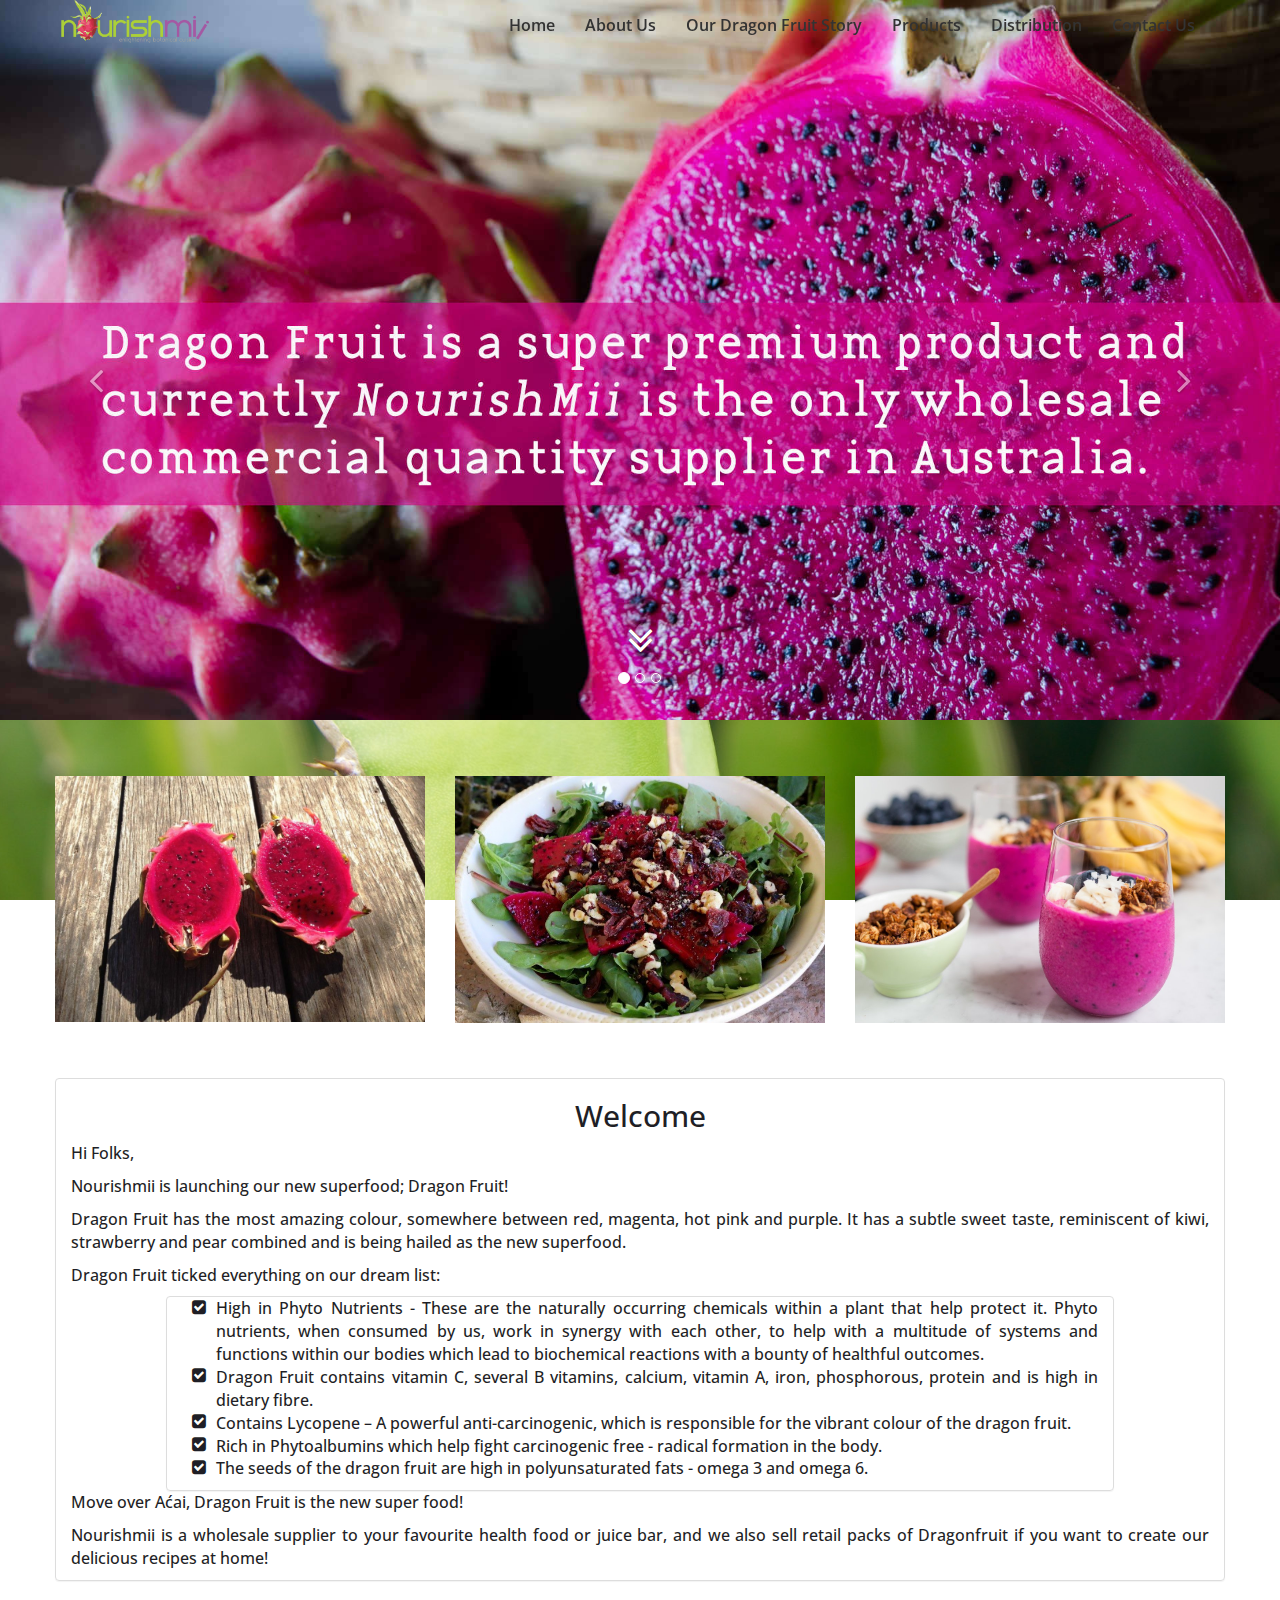
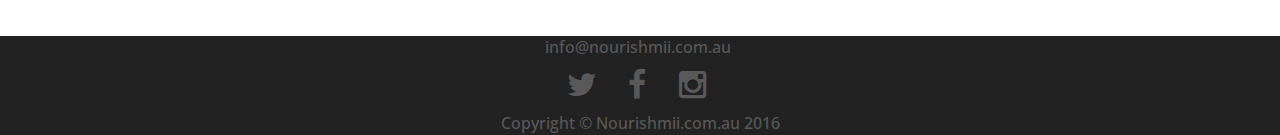
==== index.html @ 1edff5da "modify index.html" ====
<html lang="en">

<head>

  <meta charset="utf-8">
  <meta http-equiv="X-UA-Compatible" content="IE=edge">
  <meta name="viewport" content="width=device-width, initial-scale=1">
  <meta name="description" content="Nourishmii is a wholesale and commercial quantity supplier of Dragon Fruit to Australia, retail packs of this amazing Super Food also known as pitaya/pitahaya is available for you now via our site.">
  <meta name="author" content="Nourishmii">
  <meta name-"keywords" content="nourishmii, dragon fruit in Australia, pitaya pitahaya dragon fruit, healthy smoothie, super food, frozen fruit, wholesale commercial retail supplier, environmentally sustainable and vegan friendly">

  <title>Nourishmii - Bringing Dragon Fruit to Australia</title>

  <!-- Canonical Link - For GitHub Pages as I am using the CNAME file -->

  <link rel="canonical" href="http://www.nourishmii.com.au/index.html" />

  <!-- Favicon -->

  <link rel="shortcut icon" sizes="16x16" href="icons/favicon-16x16.png" type="image/png" />
  <link rel="shortcut icon" sizes="32x32" href="icons/favicon-32x32.png" type="image/png" />
  <link rel="shortcut icon" sizes="48x48" href="icons/favicon.png" type="image/png" />
  <link rel="shortcut icon" sizes="317x317" href="icons/favicon-317x317.png" type="image/png" />

  <!-- Bootstrap Core CSS -->

  <link rel="stylesheet" href="css/bootstrap.css">

  <!-- Custom CSS -->

  <link rel="stylesheet" href="css/style.css">
  <link rel="stylesheet" href="css/slider.css">
  <link rel="stylesheet" href="font-awesome/css/font-awesome.min.css">



  <!-- Custom Fonts -->

  <link href='https://fonts.googleapis.com/css?family=Open+Sans:400,700,800,600' rel='stylesheet' type='text/css'>
  <link href='https://fonts.googleapis.com/css?family=Libre+Baskerville:400,700' rel='stylesheet' type='text/css'>
  <link href='http://fonts.googleapis.com/css?family=Great+Vibes' rel='stylesheet' type='text/css'>

  <style>


    html {
      background: url(img/welcome.jpg) no-repeat center center fixed;
      -webkit-background-size: cover;
      -moz-background-size: cover;
      -o-background-size: cover;
      background-size: cover;
    }

 </style>

</head>


<body id="page-top">

      <!-- Navigation -->
      <nav class="navbar navbar-inverse navbar-transparent animated fadeIn navbar-fixed-top" role="navigation">
          <div class="container">
              <!-- Brand and toggle get grouped for better mobile display -->
              <div class="navbar-header">
                  <button type="button" class="navbar-toggle collapsed" data-toggle="collapse" data-target="#bs-example-navbar-collapse-1">
                      <span class="sr-only">Toggle navigation</span>
                      <span class="icon-bar"></span>
                      <span class="icon-bar"></span>
                      <span class="icon-bar"></span>
                  </button>
                  <a class="navbar-brand page-scroll" href="#page-top">
                      <span class="light"><img id="nourishmii-brand" alt="website logo" src="img/logo.png" /></span>
                  </a>
              </div>
              <!-- Collect the nav links, forms, and other content for toggling -->
              <div class="collapse navbar-collapse" id="bs-example-navbar-collapse-1">
                  <ul class="nav navbar-nav navbar-right">
                      <li>
                          <a href="index.html">Home</a>
                      </li>
                      <li>
                          <a href="about.html">About Us</a>
                      </li>
                      <li>
                          <a href="dragon.html">Our Dragon Fruit Story</a>
                      </li>
                      <li>
                          <a href="products.html">Products</a>
                      </li>
                      <li>
                          <a href="distribution.html">Distribution</a>
                      </li>
                      <li>
                          <a href="contact.html">Contact Us</a>
                      </li>
                  </ul>
              </div>
              <!-- /.navbar-collapse -->
          </div>
          <!-- /.container -->
      </nav>


      <header id="myCarousel" class="carousel slide" data-ride="carousel">
          <!-- Indicators -->
          <ol class="carousel-indicators">
              <li data-target="#myCarousel" data-slide-to="0" class="active"></li>
              <li data-target="#myCarousel" data-slide-to="1"></li>
              <li data-target="#myCarousel" data-slide-to="2"></li>
          </ol>

          <div class="carousel-inner">
      <div class="item active"> <img src="img/slider_1.jpg" style="width:100%; max-width:100%; max-height: 100vh; height: 100vh; img-responsive;" alt="First slide" /></item>
      <div class="container">
      <div class="carousel-caption">
        <a href="#about" class="btn btn-circle page-scroll">
            <i class="fa fa-3x fa-angle-double-down s1arrow"></i>
        </a>
      </div>
      </div>
      </div>
      <div class="item"> <img src="img/slider_2.jpg" style="max-width:100%; width:100%; max-height: 100vh; height: 100vh; img-responsive;" alt="Second slide" /></item>
      <div class="container">
      <div class="carousel-caption">
        <a href="#about" class="btn btn-circle page-scroll">
            <i class="fa fa-3x fa-angle-double-down s2arrow"></i>
        </a>
      </div>
      </div>
      </div>
       <div class="item"> <img src="img/slider_3.jpg" style="width:100%; max-width: 100%; max-height:100vh; height: 100vh; img-responsive;"   alt="Third slide" /></item>
      <div class="container">
      <div class="carousel-caption">
        <a href="#about" class="btn btn-circle page-scroll">
            <i class="fa fa-3x fa-angle-double-down s3arrow"></i>
        </a>
      </div>
      </div>
      </div>
      <a class="left carousel-control" href="#myCarousel" data-slide="prev">
        <i class="fa fa-2x fa-angle-left"></i>
      </a>

      <a class="right carousel-control" href="#myCarousel" data-slide="next">
      <i class="fa fa-2x fa-angle-right"></i>
      </a>

      </header>


  <!-- Intro Header -->
  <!-- About Section -->
  <div id="about"></d>
    <p><br><br></p>
    <div class="container" style="padding: 0">
        <div class="row">
          <div class="col-lg-12 col-centered">
            <div class="row">
              <div class="col-md-4">
                  <!-- Image Caption Item -->
                  <div data-content="A great tasting new Super Food!" data-placement='center' class="image-overlay">
                    <img src="img/1.jpg" alt="" style="max-height: 100%" />
                  </div>
              </div>
              <div class="col-md-4">
                  <!-- Image Caption Item -->
                  <div data-content="Add some extra flavour to your dishes!" data-placement='center' class="image-overlay">
                    <img src="img/2.jpg" alt="" style="max-height: 100%"/>
                  </div>
              </div>
              <div class="col-md-4">
                  <!-- Image Caption Item -->
                  <div data-content="Make that perfect healthy smoothie!" data-placement='center' class="image-overlay">
                    <img src="img/3.jpg" alt="" style="max-height: 100%" />
                  </div>
              </div>
            </div>
          </div>
        </div>
      </div>
      <p><br><br></p>
        <div class="container">
          <div class="row">
          <div class="col-lg-12 panel panel-default col-centered">
            <div class="text-center">
              <h2>Welcome</h2>
            </div>
            <div class="text-justify">
                <p>Hi Folks,</p>
                <p>Nourishmii is launching our new superfood; Dragon Fruit!</p>
                <p>Dragon Fruit has the most amazing colour, somewhere between red, magenta, hot pink and purple. It has a subtle sweet taste, reminiscent of kiwi, strawberry and pear combined and is being hailed as the new superfood.</p>
                <p>Dragon Fruit ticked everything on our dream list:</p>
                  <div class="col-lg-10 col-lg-offset-1 panel panel-default col-centered">
                  <ul class="fa-ul">
                  <li><i class="fa-li fa fa-check-square"></i>High in Phyto Nutrients - These are the naturally occurring chemicals within a plant that help protect it. Phyto nutrients, when consumed by us, work in synergy with each other, to help with a multitude of systems and functions within our bodies which lead to biochemical reactions with a bounty of healthful outcomes.<br></li>
                  <li><i class="fa-li fa fa-check-square"></i>Dragon Fruit contains vitamin C, several B vitamins, calcium, vitamin A, iron, phosphorous, protein and is high in dietary fibre.<br></li>
                  <li><i class="fa-li fa fa-check-square"></i>Contains Lycopene – A powerful anti-carcinogenic, which is responsible for the vibrant colour of the dragon fruit.<br></li>
                  <li><i class="fa-li fa fa-check-square"></i>Rich in Phytoalbumins which help fight carcinogenic free - radical formation in the body.<br></li>
                  <li><i class="fa-li fa fa-check-square"></i>The seeds of the dragon fruit are high in polyunsaturated fats - omega 3 and omega 6.<br></li>
                </ul></div>
                  <p>Move over Aćai, Dragon Fruit is the new super food!</p>
                  <p>Nourishmii is a wholesale supplier to your favourite health food or juice bar, and we also sell retail packs of Dragonfruit if you want to create our delicious recipes at home!</p>
                </div>
              </div>
              </div>
            </div>
          <p><br><br></p>

  <!-- Footer -->
    <div class="nav navbar-inverse navbar-static-bottom">
      <div class="container text-center">
          <div class="row">
              <ul class="list-inline quicklinks">
                 <li><a class="dimm" href="mailto:info@nourishmii.com.au">info@nourishmii.com.au</a>
                 </li>
             </ul>
                  <ul class="list-inline social-buttons">
                      <li><a href="https://twitter.com/nour_ish_mii"><i class="fa fa-fw fa-2x fa-twitter dimm"></i></a>
                      </li>
                      <li><a href="https://www.facebook.com/Nourishmii-311871965649011/"><i class="fa fa-fw fa-2x fa-facebook dimm"></i></a>
                      </li>
                      <li><a href="https://www.instagram.com/nour_ish_mii/"><i class="fa fa-fw fa-2x fa-instagram dimm"></i></a>
                      </li>
                  </ul>
                  <span class="copyright dimm">Copyright &copy; Nourishmii.com.au 2016</span>
        </div>
      </div>
    </div>


  <!-- jQuery -->
  <!--<script src="https://ajax.googleapis.com/ajax/libs/jquery/1.11.3/jquery.min.js"></script>-->
  <script src="js/jquery-1.11.3.min.js"></script>

  <!-- Bootstrap Core JavaScript -->
  <script src="js/bootstrap.js"></script>

  <!-- Transparency JavaScript -->
  <script src="js/app.js"></script>

  <!-- Script to Activate the Carousel -->
  <script>
  $('.carousel').carousel({
      interval: 9500 //changes the speed
  })
  </script>

</body>
</html>
---- css/style.css ----
/* comments */

/*
the green    #AFD13F
the purple   #9E55A4
the pink     #E0436F
*/

/* Gotta learn to add better notes -- c-hicks */

body{
  /*margin-top: 50px;*/
  font-family: "Open Sans",sans-serif;
color: #1F1F26;
font-size: 16px;
font-weight: 500;
}

.thegreen{
  color: #AFD13F !important;
}

.thepurple{
  color: #9E55A4 !important;
}

.thepink{
  color: #E0436F !important;
}

.dlinker {
  color: #000;  text-shadow: 0px 0px 1px #222;;
}

/* mouse over link */
.dlinker:hover {
	color: #E0436F;
}

/* selected link */
.dlinker:active {
	color: #9E55A4;
}

.dlinker2 {
  color: #677a1f;  text-shadow: 0px 0px 1px #222;;
}

/* mouse over link */
.dlinker2:hover {
	color: #AFD13F;
}

/* selected link */
.dlinker2:active {
	color: #9E55A4;
}

.dlinker3 {
  color: #ae1e45;  text-shadow: 0px 0px 1px #222;;
}

/* mouse over link */
.dlinker3:hover {
	color: #9E55A4;
}

/* selected link */
.dlinker3:active {
	color: #E0436F;
}

.dimm{
    color: #595959;
}

/* mouse over link */
.dimm:hover {
	color: #9E55A4;
}

/* selected link */
.dimm:active {
	color: #E0436F;
}

.socialm{
    color: #999999;
}

/* mouse over link */
.socialm:hover {
	color:  #9E55A4;
}

/* selected link */
.socialm:active {
	color: #E0436F;
}

ul.nav a:hover { color: #AFD13F !important; }
ul.nav a:active { color: #9E55A4 !important; }

h1, h2, h3, {
    font-family: "Libre Baskerville",serif;
    color: #1F1F26;
    font-size: 2em;
    font-weight: 500;
}

h4, h5, h6 {
    font-family: "Libre Baskerville",serif;
    color: #1F1F26;
    font-weight: 400;
}

.jumbotron {
    background-color:transparent !important;
}

.btn-custom {
  background:none;
  border-color: #000;
}
.btn-custom:hover,
.btn-custom:focus,
.btn-custom:active,
.btn-custom.active {
  background:none;
  border-color: #fff;
}
.btn-custom.disabled:hover,
.btn-custom.disabled:focus,
.btn-custom.disabled:active,
.btn-custom.disabled.active,
.btn-custom[disabled]:hover,
.btn-custom[disabled]:focus,
.btn-custom[disabled]:active,
.btn-custom[disabled].active,
fieldset[disabled] .btn-custom:hover,
fieldset[disabled] .btn-custom:focus,
fieldset[disabled] .btn-custom:active,
fieldset[disabled] .btn-custom.active {
  background-color: #29cc00;
  border-color: #29cc00;
}

/*Collapse Navbar at right moment*/

    @media (min-width: 768px) {
        .navbar-header {
            float: none; }
        .navbar-toggle {
            display: block; }
        .navbar-fixed-top .navbar-collapse,
        .navbar-static-top .navbar-collapse,
        .navbar-fixed-bottom .navbar-collapse {
            padding-right: 15px;
            padding-left: 15px; }
        .navbar-collapse.collapse {
            display: none !important; }
            .navbar-collapse.collapse.in {
            display: block!important;
            margin-top: 0px; }
    }
    @media (min-width: 995px) {
        .navbar-header {
            float: left; }
        .navbar-toggle {
        display: none; }
        .navbar-fixed-top .navbar-collapse,
        .navbar-static-top .navbar-collapse,
        .navbar-fixed-bottom .navbar-collapse {
            display: block !important; }
    }

#nourishmii-brand{
  height:43px;
  /*width:100px;*/
}

#hounded{
  font-family: 'Libre Baskerville', serif;
}

#superfly {
    padding-top: 10px;
}

#branded {
    height: 40px;
    margin-top: 8px;
}

#nofly {
    padding-top: 50px;
}

.col-centered{
    float: none;
    margin: 0 auto;
}

.polaroid {
  /*  max-width: 25.64%; */
  background-color: #fff;
  box-shadow: 0 4px 8px 0 rgba(0, 0, 0, 0.2), 0 6px 20px 0 rgba(0, 0, 0, 0.19);
  margin-bottom: 15px;
}

.polariod-container {
  text-align: center;
  padding: 10px 20px;
}

.navbar-inverse .navbar-brand,
.navbar-inverse .navbar-nav > li > a{
  color: #dcebad;
  font-weight: 600;
}

.navbar-inverse .navbar-toggle .icon-bar {
    background-color: #dcebad;
}

.navbar-inverse .navbar-collapse{
  border-color: transparent;
}

.navbar-transparent{
  background-color: transparent;
  border-color: transparent;
}

.navbar-inverse .navbar-toggle{
  border-color: transparent;
}

.navbar-transparent .navbar-brand{
  color: #333;
  border-color: rgba(255, 0, 0, 0.4);
}

.navbar-transparent .navbar-nav>li>a{
  color: #333;
}

.navbar-brand{
  padding:0;
  padding-left: 4px;
}

.navbar-static-bottom {
  color: #dcebad;
}

.box {
    margin-bottom: 20px;
    padding: 30px 15px;
    background: #fff;
    background: rgba(255,255,255,0.9);
}

.bordered {
	margin-top:10px;
	border: #cdcdcd medium solid;
	border-radius: 10px;
	-moz-border-radius: 10px;
	-webkit-border-radius: 10px;
}
---- css/slider.css ----
/* C-Hicks */
/* Slider Customisation */

/*
the green    #AFD13F
the purple   #9E55A4
the pink     #E0436F
*/
body, html {
    height: 100%;
    margin: 0;
    padding: 0;
    background: transparent;
    margin-bottom: 70px;
}

footer {
    margin: 50px 0;
}

/* Carousel fix - responsive height (note: must use 100vh for height or FF won't display right)*/

.carousel-inner > .item > img{
 height:auto!important;
 position:relative!important;
 }

 .carousel .item{
 overflow:hidden!important;
 height:auto;
 }

 .carousel-inner {
 position: relative;
 width: 100%;
 overflow: hidden;
 }

/* Carousel Control */

.carousel-control {
position: absolute;
top: 50%; /* pushes the icon in the middle of the height */
z-index: 5;
display: inline-block;
}

.carousel-control.left, .carousel-control.right {
	background: none;
	border: none;
}

.carousel-control.left {
  color: #fff;
}

.carousel-control.right {
  color: #fff;

}

/* Transparent Panels */

.panel {
    background-color: rgba(255, 255, 255, 0.92);
}

/* Image Caption */

.image-overlay {
    position:relative;
}
.image-overlay img {
    width: 100%;
    vertical-align:top;
}
.image-overlay:after, .image-overlay:before {
    position:absolute;
    opacity:0;
    transition: all 0.5s;
    -webkit-transition: all 0.5s;
}
.image-overlay:after {
    content:'\A';
    width:100%; height:100%;
    top:0; left:0;
    background:rgba(0,0,0,0.6);
}

.image-overlay:before {
    content: attr(data-content);
    width:100%;
    color:#fff;
    z-index:1;
    font-size: 22px;
    font-weight: 500;
    text-align:center;
    position: absolute;
    top: 50%;
    left: 50%;
    margin-right: -50%;
    transform: translate(-50%, -50%)
}

.image-overlay:hover:after, .image-overlay:hover:before {
    opacity:1;
}

/* End Image Caption */

/* Fancy Down Arrows */

.s1arrow {
  color: #fff;  text-shadow: 0px 0px 1px #222;;
}

/* mouse over link */
.s1arrow:hover {
	color: #E0436F;
}

/* selected link */
.s1arrow:active {
	color: #9E55A4;
}


.s2arrow {
  color: #fff;  text-shadow: 0px 0px 1px #222;;
}

/* mouse over link */
.s2arrow:hover {
	color: #AFD13F;
}

/* selected link */
.s2arrow:active {
	color: #677a1f;
}


.s3arrow {
  color: #fff;  text-shadow: 0px 0px 1px #222;;
}

/* mouse over link */
.s3arrow:hover {
	color: #9E55A4;
}

/* selected link */
.s3arrow:active {
	color: #E0436F;
}
/* End Fancy Down Arrows */
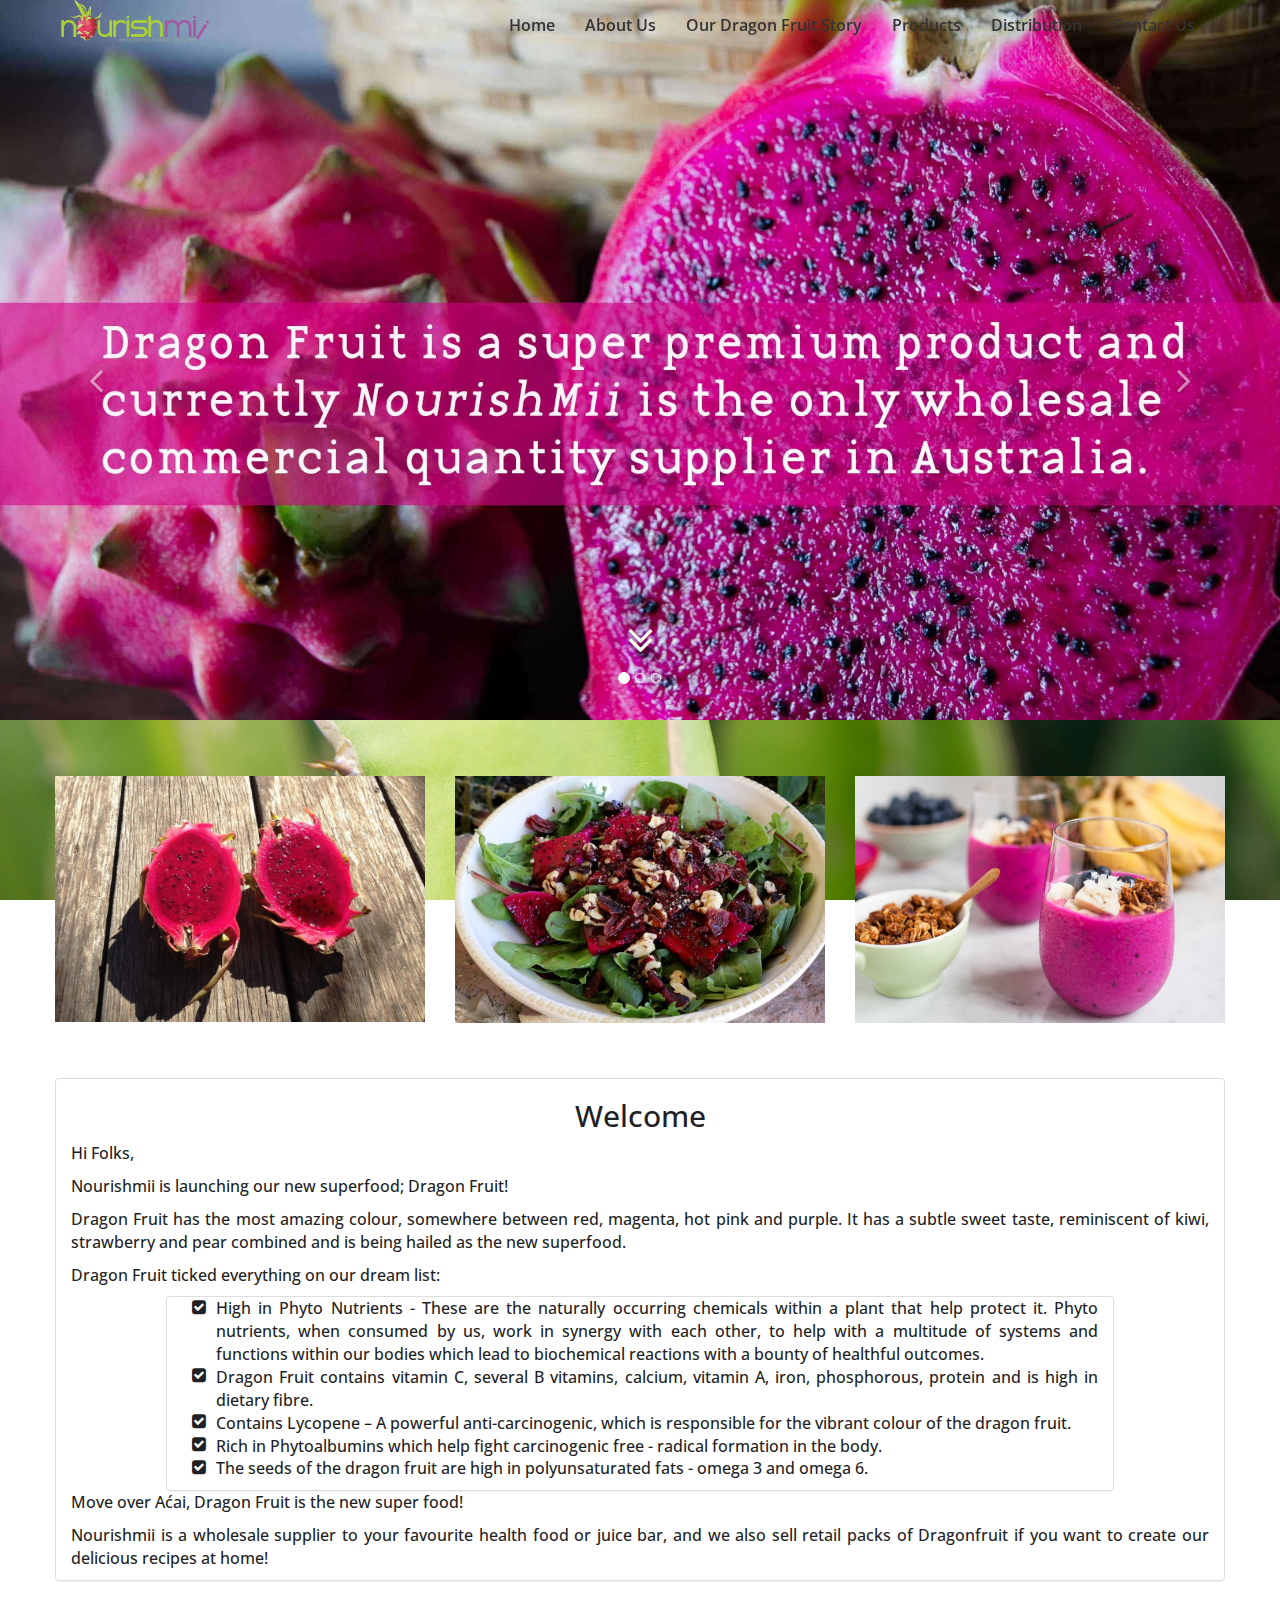
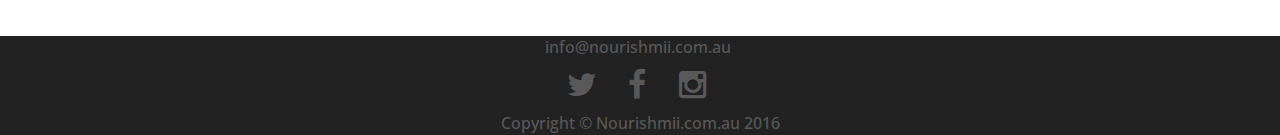
==== commit f2cb470a: "replace images" ====
--- a/index.html
+++ b/index.html
@@ -101,7 +101,7 @@
           <!-- /.container -->
       </nav>
 
-
+      <div class="hidden-xs">
       <header id="myCarousel" class="carousel slide" data-ride="carousel">
           <!-- Indicators -->
           <ol class="carousel-indicators">
@@ -111,7 +111,7 @@
           </ol>
 
           <div class="carousel-inner">
-      <div class="item active"> <img src="img/slider_1.jpg" style="width:100%; max-width:100%; max-height: 100vh; height: 100vh; img-responsive;" alt="First slide" /></item>
+      <div class="item active"> <img src="img/slider_1.jpg" style="width:100%; max-height: 100vh; height: 100vh; img-responsive;" alt="First slide" /></item>
       <div class="container">
       <div class="carousel-caption">
         <a href="#about" class="btn btn-circle page-scroll">
@@ -120,7 +120,7 @@
       </div>
       </div>
       </div>
-      <div class="item"> <img src="img/slider_2.jpg" style="max-width:100%; width:100%; max-height: 100vh; height: 100vh; img-responsive;" alt="Second slide" /></item>
+      <div class="item"> <img src="img/slider_2.jpg" style="width:100%; max-height: 100vh; height: 100vh; img-responsive;" alt="Second slide" /></item>
       <div class="container">
       <div class="carousel-caption">
         <a href="#about" class="btn btn-circle page-scroll">
@@ -129,7 +129,7 @@
       </div>
       </div>
       </div>
-       <div class="item"> <img src="img/slider_3.jpg" style="width:100%; max-width: 100%; max-height:100vh; height: 100vh; img-responsive;"   alt="Third slide" /></item>
+       <div class="item"> <img src="img/slider_3.jpg" style="width:100%; max-height:100vh; height: 100vh; img-responsive;"   alt="Third slide" /></item>
       <div class="container">
       <div class="carousel-caption">
         <a href="#about" class="btn btn-circle page-scroll">
@@ -147,7 +147,7 @@
       </a>
 
       </header>
-
+    </div>
 
   <!-- Intro Header -->
   <!-- About Section -->
@@ -160,19 +160,19 @@
               <div class="col-md-4">
                   <!-- Image Caption Item -->
                   <div data-content="A great tasting new Super Food!" data-placement='center' class="image-overlay">
-                    <img src="img/1.jpg" alt="" style="max-height: 100%" />
+                    <img src="img/1.jpg" alt="" style="img-responsive;" />
                   </div>
               </div>
               <div class="col-md-4">
                   <!-- Image Caption Item -->
                   <div data-content="Add some extra flavour to your dishes!" data-placement='center' class="image-overlay">
-                    <img src="img/2.jpg" alt="" style="max-height: 100%"/>
+                    <img src="img/2.jpg" alt="" style="img-responsive;"/>
                   </div>
               </div>
               <div class="col-md-4">
                   <!-- Image Caption Item -->
                   <div data-content="Make that perfect healthy smoothie!" data-placement='center' class="image-overlay">
-                    <img src="img/3.jpg" alt="" style="max-height: 100%" />
+                    <img src="img/3.jpg" alt="" style="img-responsive;" />
                   </div>
               </div>
             </div>
--- a/css/slider.css
+++ b/css/slider.css
@@ -70,9 +70,11 @@
 
 .image-overlay {
     position:relative;
+    height: auto;
 }
 .image-overlay img {
     width: 100%;
+    height: auto;
     vertical-align:top;
 }
 .image-overlay:after, .image-overlay:before {
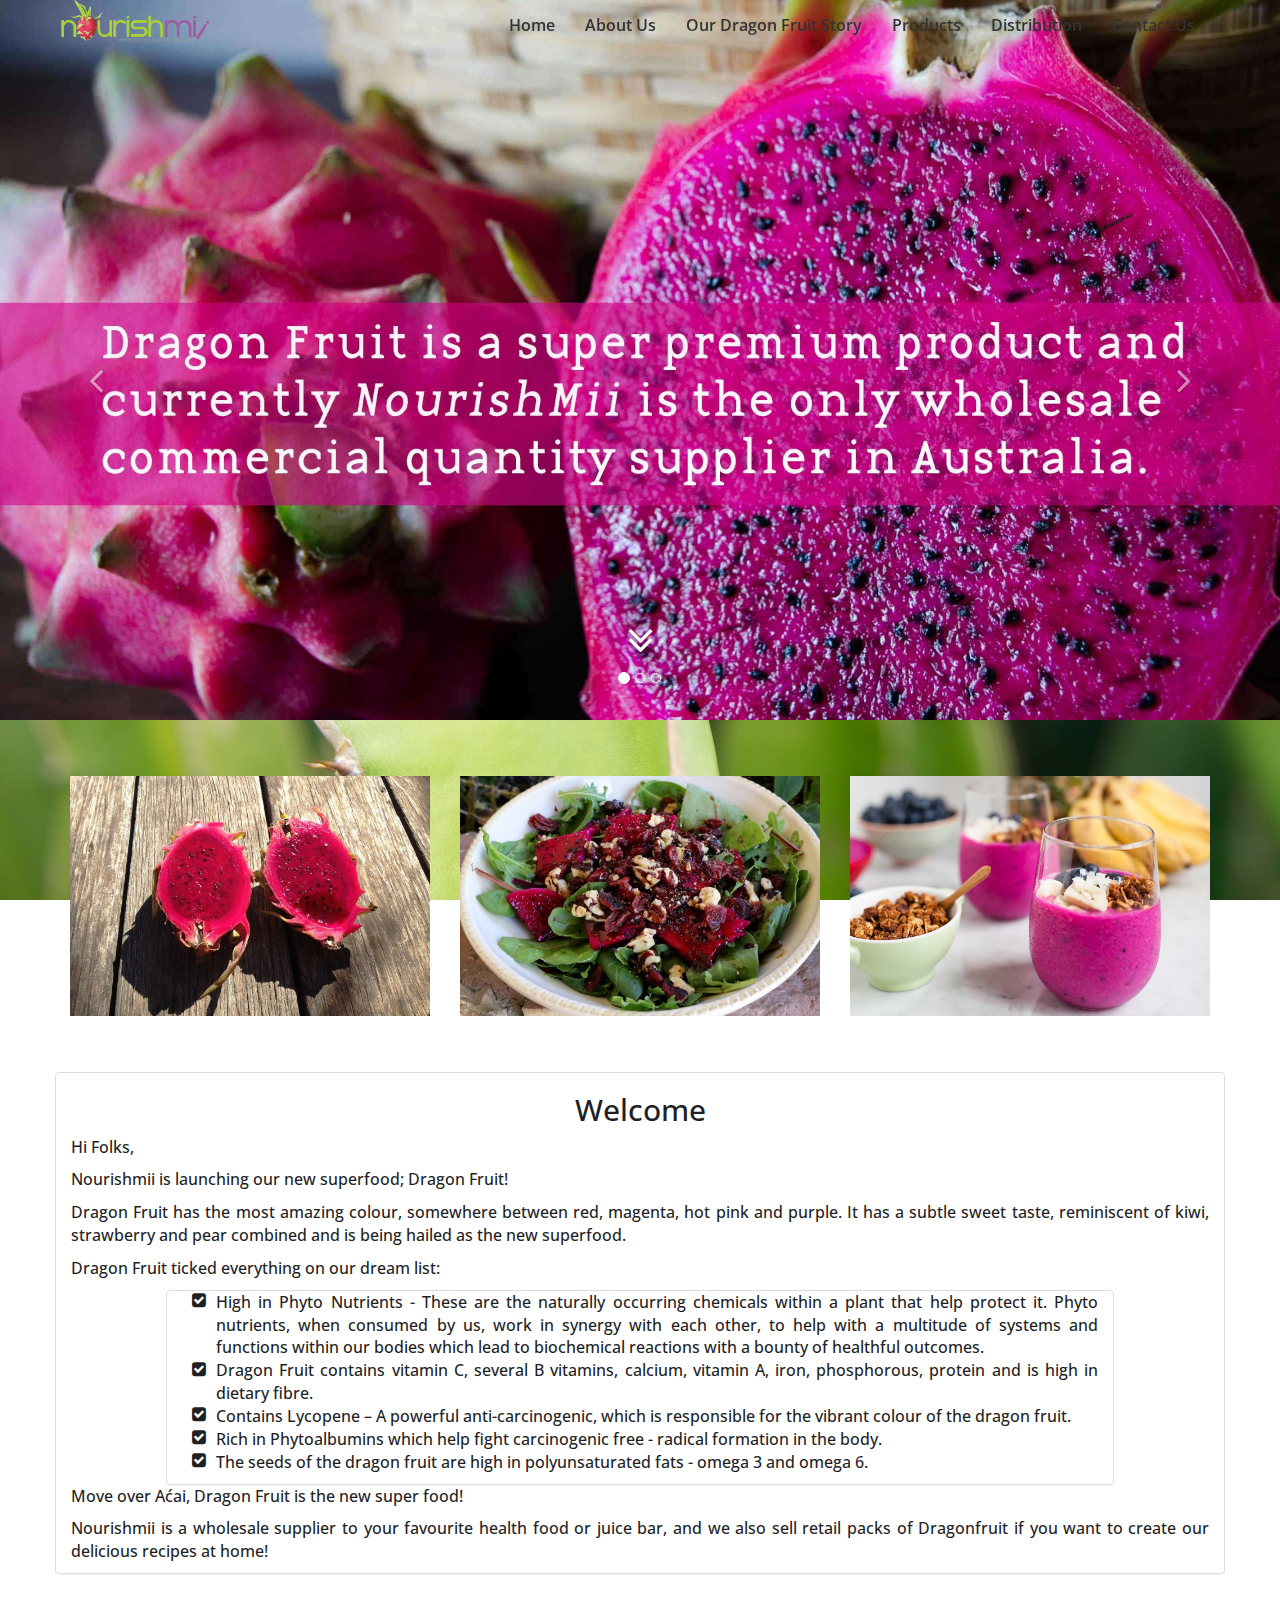
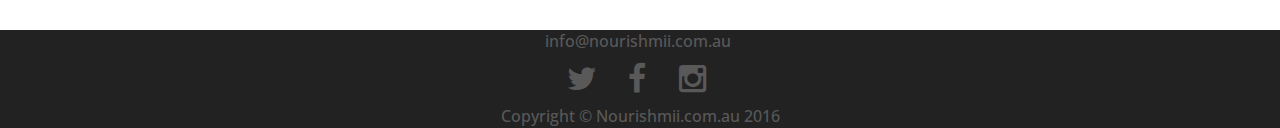
==== commit c1e731ac: "fix overlay" ====
--- a/index.html
+++ b/index.html
@@ -153,32 +153,33 @@
   <!-- About Section -->
   <div id="about"></d>
     <p><br><br></p>
-    <div class="container" style="padding: 0">
+    <div class="container">
         <div class="row">
           <div class="col-lg-12 col-centered">
             <div class="row">
               <div class="col-md-4">
                   <!-- Image Caption Item -->
                   <div data-content="A great tasting new Super Food!" data-placement='center' class="image-overlay">
-                    <img src="img/1.jpg" alt="" style="img-responsive;" />
+                    <img src="img/1.jpg" alt="" class="img-responsive;" style="width:100%;" />
                   </div>
-              </div>
+                </div>
               <div class="col-md-4">
                   <!-- Image Caption Item -->
                   <div data-content="Add some extra flavour to your dishes!" data-placement='center' class="image-overlay">
-                    <img src="img/2.jpg" alt="" style="img-responsive;"/>
+                    <img src="img/2.jpg" alt="" class="img-responsive;" style="width:100%;" />
                   </div>
-              </div>
+                </div>
               <div class="col-md-4">
                   <!-- Image Caption Item -->
                   <div data-content="Make that perfect healthy smoothie!" data-placement='center' class="image-overlay">
-                    <img src="img/3.jpg" alt="" style="img-responsive;" />
+                    <img src="img/3.jpg" alt="" class="img-responsive;" style="width:100%;" />
                   </div>
-              </div>
+                </div>
             </div>
           </div>
         </div>
       </div>
+    </div>
       <p><br><br></p>
         <div class="container">
           <div class="row">
@@ -242,7 +243,7 @@
   <!-- Script to Activate the Carousel -->
   <script>
   $('.carousel').carousel({
-      interval: 9500 //changes the speed
+      interval: 8000 //changes the speed
   })
   </script>
 
--- a/css/style.css
+++ b/css/style.css
@@ -163,6 +163,9 @@
             display: block!important;
             margin-top: 0px; }
     }
+
+
+
     @media (min-width: 995px) {
         .navbar-header {
             float: left; }
@@ -172,11 +175,25 @@
         .navbar-static-top .navbar-collapse,
         .navbar-fixed-bottom .navbar-collapse {
             display: block !important; }
-    }
+
+    }
+
+    /* Fix for Navbar issue on small phone in landscape mode */
+    .navbar-collapse { max-height: 100% !important;
+    }
+    /*
+    @media (max-device-width: 480px) and (orientation: landscape) {
+      .navbar-fixed-top .navbar-collapse,
+      .navbar-fixed-bottom .navbar-collapse {
+        max-height: 340px!important;
+      }
+    }
+    */
+
+    /* Was lazy with my notes after this */
 
 #nourishmii-brand{
   height:43px;
-  /*width:100px;*/
 }
 
 #hounded{
@@ -202,7 +219,6 @@
 }
 
 .polaroid {
-  /*  max-width: 25.64%; */
   background-color: #fff;
   box-shadow: 0 4px 8px 0 rgba(0, 0, 0, 0.2), 0 6px 20px 0 rgba(0, 0, 0, 0.19);
   margin-bottom: 15px;
--- a/css/slider.css
+++ b/css/slider.css
@@ -70,7 +70,6 @@
 
 .image-overlay {
     position:relative;
-    height: auto;
 }
 .image-overlay img {
     width: 100%;
@@ -93,6 +92,7 @@
 .image-overlay:before {
     content: attr(data-content);
     width:100%;
+    overflow: auto;
     color:#fff;
     z-index:1;
     font-size: 22px;
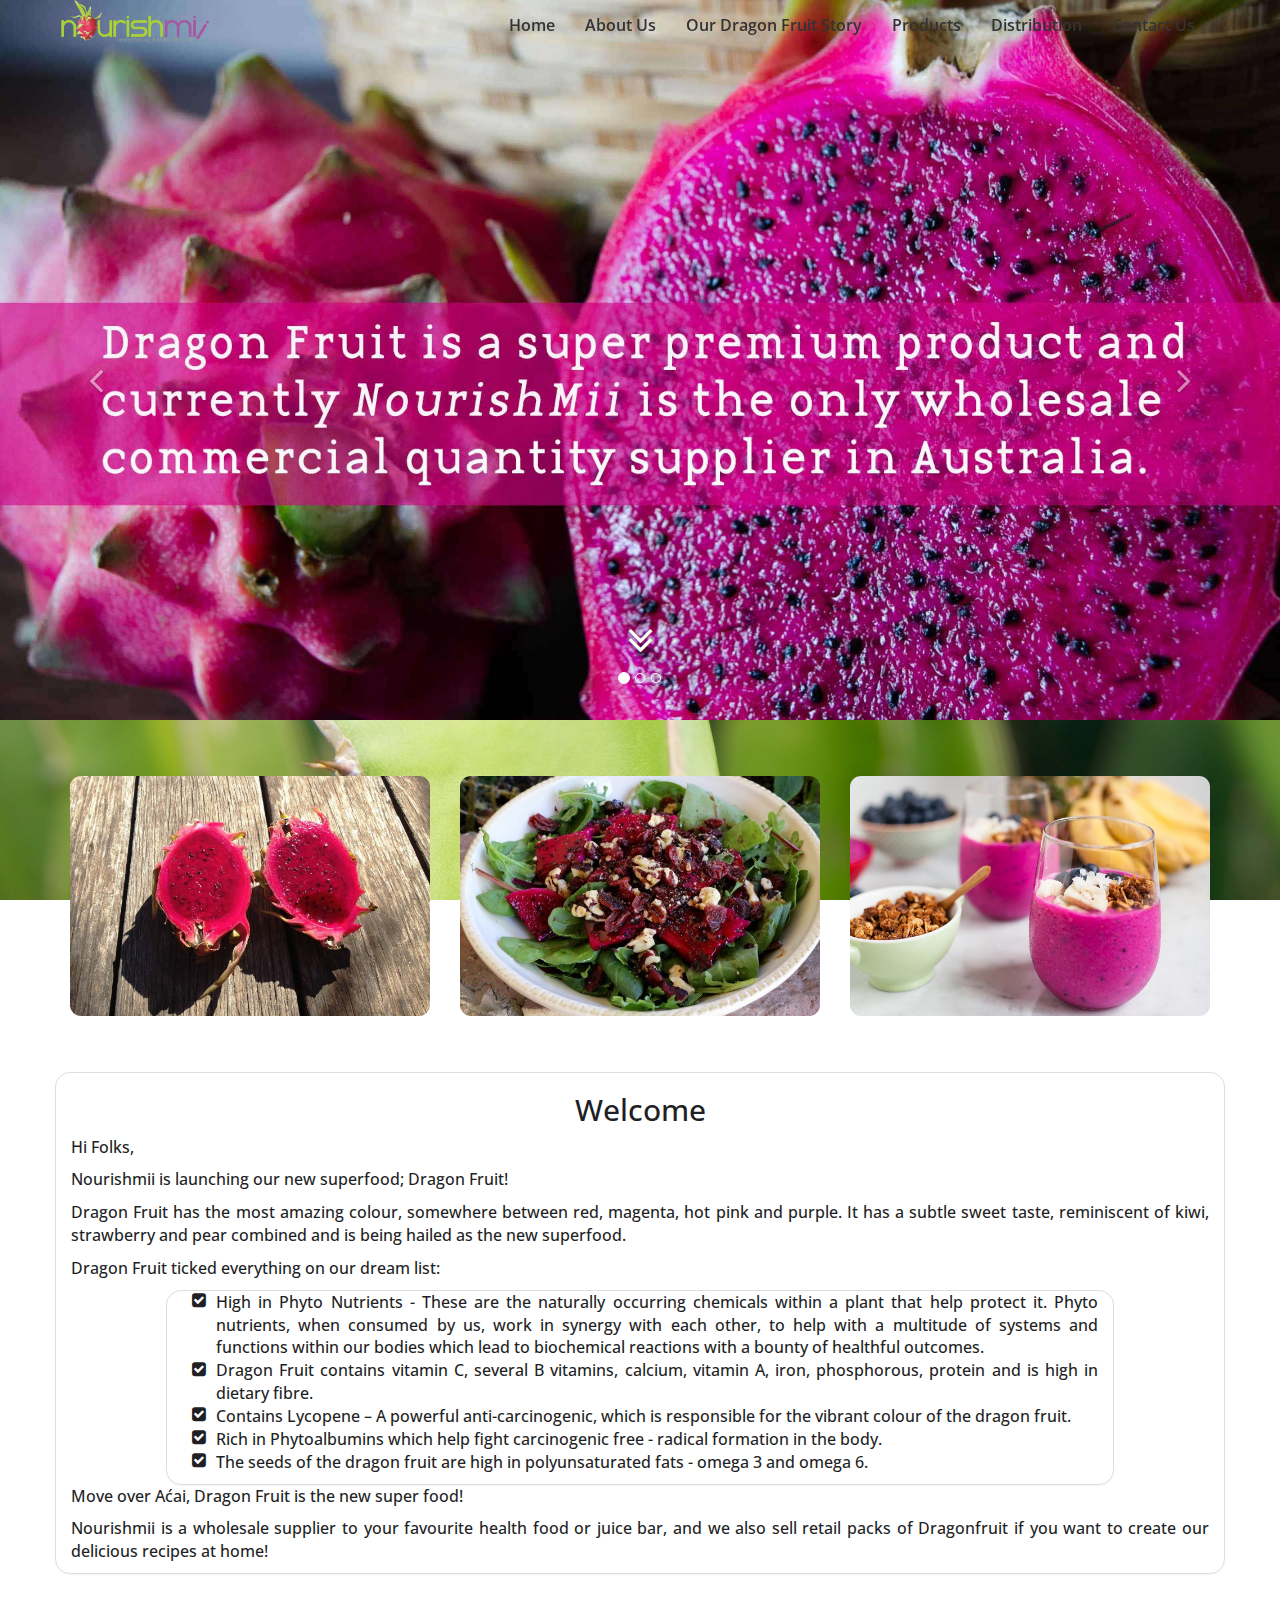
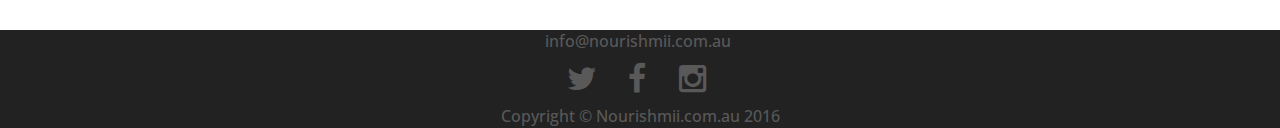
==== commit 72c865e4: "rounded edges" ====
--- a/index.html
+++ b/index.html
@@ -110,7 +110,7 @@
               <li data-target="#myCarousel" data-slide-to="2"></li>
           </ol>
 
-          <div class="carousel-inner">
+      <div class="carousel-inner">
       <div class="item active"> <img src="img/slider_1.jpg" style="width:100%; max-height: 100vh; height: 100vh; img-responsive;" alt="First slide" /></item>
       <div class="container">
       <div class="carousel-caption">
@@ -145,7 +145,7 @@
       <a class="right carousel-control" href="#myCarousel" data-slide="next">
       <i class="fa fa-2x fa-angle-right"></i>
       </a>
-
+    </div>
       </header>
     </div>
 
@@ -159,27 +159,23 @@
             <div class="row">
               <div class="col-md-4">
                   <!-- Image Caption Item -->
-                  <div data-content="A great tasting new Super Food!" data-placement='center' class="image-overlay">
-                    <img src="img/1.jpg" alt="" class="img-responsive;" style="width:100%;" />
-                  </div>
+                    <img src="img/1.jpg" alt="image_1" class="img-responsive; imageborder;" style="width:100%;" />
                 </div>
               <div class="col-md-4">
                   <!-- Image Caption Item -->
-                  <div data-content="Add some extra flavour to your dishes!" data-placement='center' class="image-overlay">
-                    <img src="img/2.jpg" alt="" class="img-responsive;" style="width:100%;" />
-                  </div>
+                    <img src="img/2.jpg" alt="image_2" class="img-responsive;" style="width:100%;" />
                 </div>
               <div class="col-md-4">
                   <!-- Image Caption Item -->
-                  <div data-content="Make that perfect healthy smoothie!" data-placement='center' class="image-overlay">
-                    <img src="img/3.jpg" alt="" class="img-responsive;" style="width:100%;" />
-                  </div>
+                    <img src="img/3.jpg" alt="image_3" class="img-responsive;" style="width:100%;" />
                 </div>
             </div>
           </div>
+          </div>
         </div>
-      </div>
-    </div>
+
+
+
       <p><br><br></p>
         <div class="container">
           <div class="row">
@@ -206,6 +202,7 @@
               </div>
               </div>
             </div>
+          </div>
           <p><br><br></p>
 
   <!-- Footer -->
--- a/css/style.css
+++ b/css/style.css
@@ -10,7 +10,7 @@
 
 body{
   /*margin-top: 50px;*/
-  font-family: "Open Sans",sans-serif;
+font-family: "Open Sans",sans-serif;
 color: #1F1F26;
 font-size: 16px;
 font-weight: 500;
@@ -179,18 +179,18 @@
     }
 
     /* Fix for Navbar issue on small phone in landscape mode */
-    .navbar-collapse { max-height: 100% !important;
-    }
-    /*
+    /*.navbar-collapse { max-height: 100% !important;
+    }*/
+
     @media (max-device-width: 480px) and (orientation: landscape) {
       .navbar-fixed-top .navbar-collapse,
       .navbar-fixed-bottom .navbar-collapse {
-        max-height: 340px!important;
+        max-height: 130px;
+        overflow: scroll;
       }
     }
-    */
-
-    /* Was lazy with my notes after this */
+
+    /* Where are my notes after this */
 
 #nourishmii-brand{
   height:43px;
--- a/css/slider.css
+++ b/css/slider.css
@@ -64,52 +64,14 @@
 
 .panel {
     background-color: rgba(255, 255, 255, 0.92);
+    border-radius: 15px;
 }
 
-/* Image Caption */
+/* rounded edges for images */
 
-.image-overlay {
-    position:relative;
+.col-md-4 img {
+border-radius: 11px;
 }
-.image-overlay img {
-    width: 100%;
-    height: auto;
-    vertical-align:top;
-}
-.image-overlay:after, .image-overlay:before {
-    position:absolute;
-    opacity:0;
-    transition: all 0.5s;
-    -webkit-transition: all 0.5s;
-}
-.image-overlay:after {
-    content:'\A';
-    width:100%; height:100%;
-    top:0; left:0;
-    background:rgba(0,0,0,0.6);
-}
-
-.image-overlay:before {
-    content: attr(data-content);
-    width:100%;
-    overflow: auto;
-    color:#fff;
-    z-index:1;
-    font-size: 22px;
-    font-weight: 500;
-    text-align:center;
-    position: absolute;
-    top: 50%;
-    left: 50%;
-    margin-right: -50%;
-    transform: translate(-50%, -50%)
-}
-
-.image-overlay:hover:after, .image-overlay:hover:before {
-    opacity:1;
-}
-
-/* End Image Caption */
 
 /* Fancy Down Arrows */
 
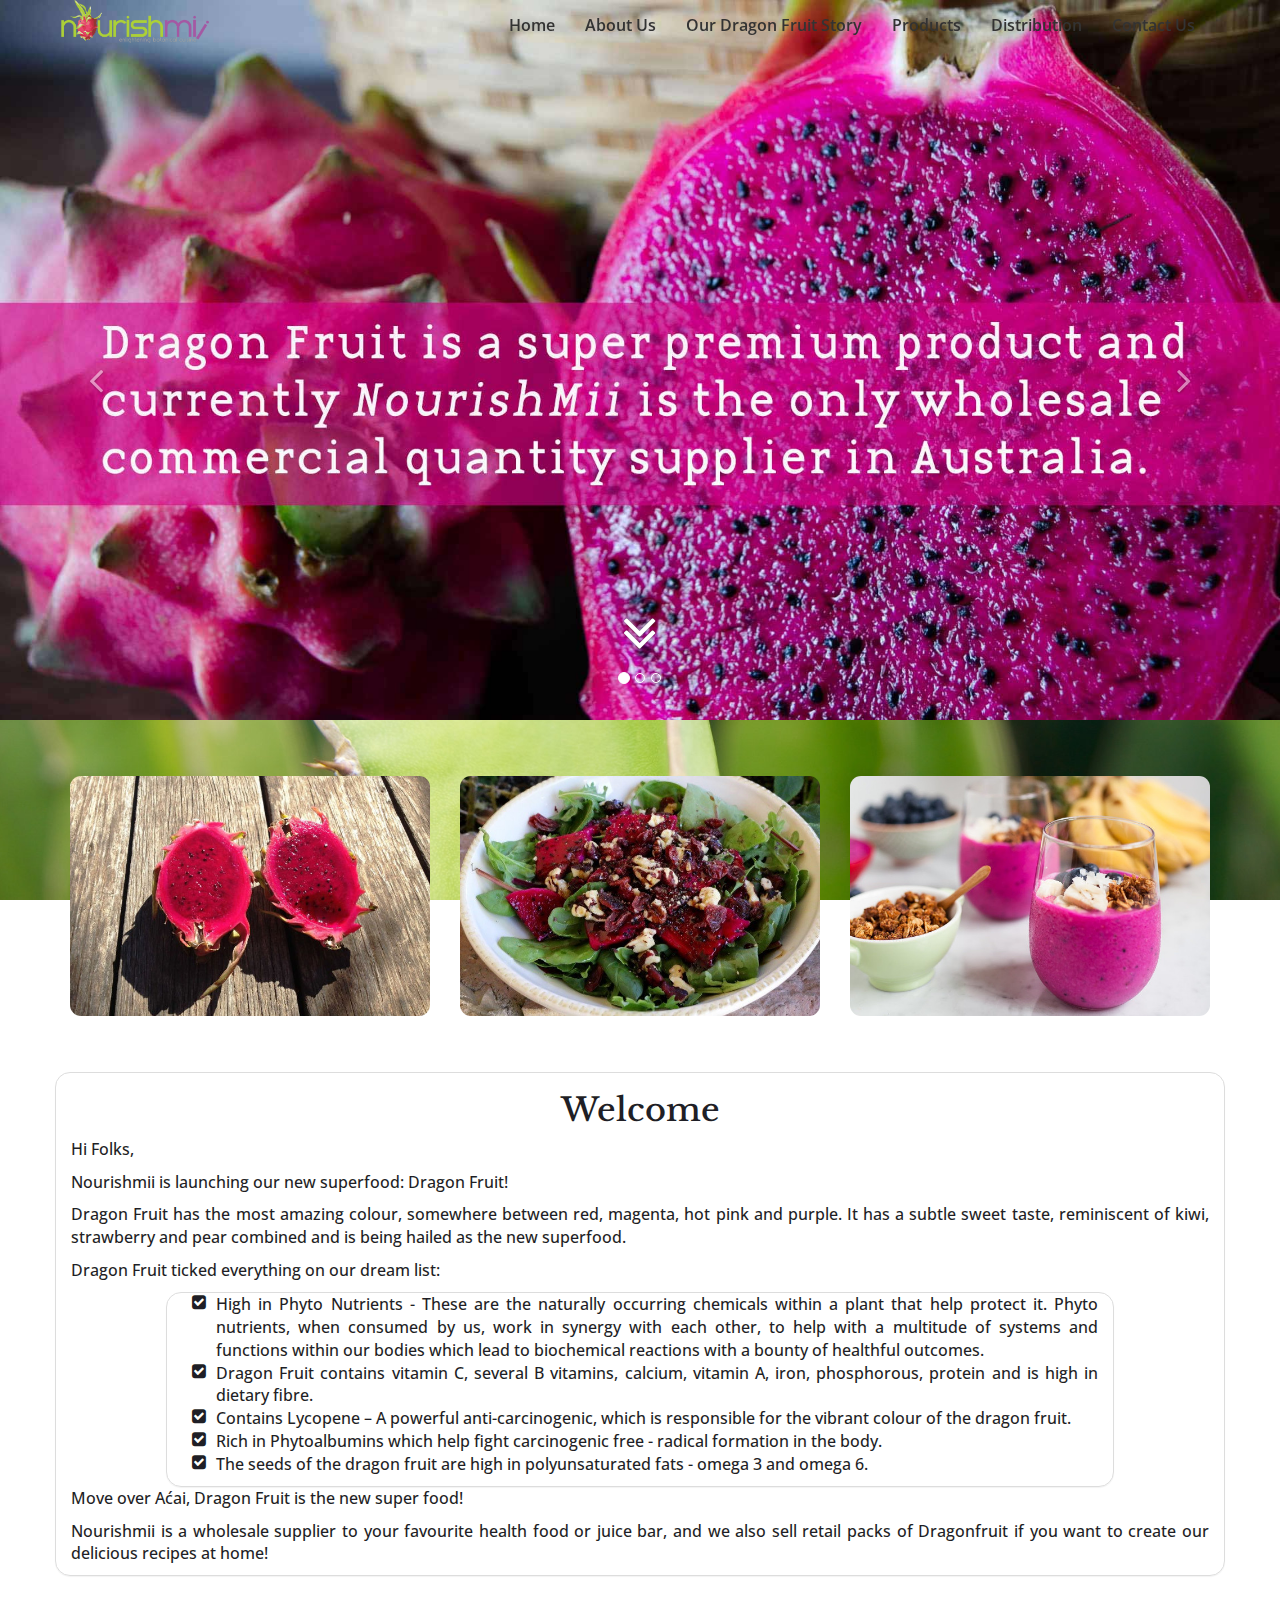
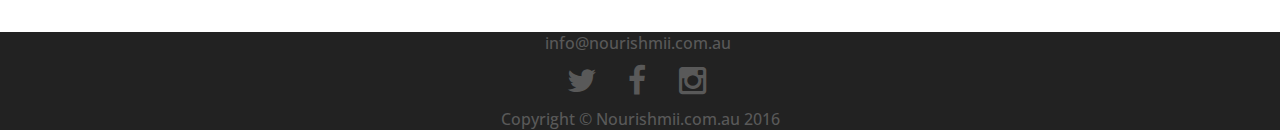
==== commit af350063: "fix buttons and background images" ====
--- a/index.html
+++ b/index.html
@@ -45,9 +45,6 @@
 
     html {
       background: url(img/welcome.jpg) no-repeat center center fixed;
-      -webkit-background-size: cover;
-      -moz-background-size: cover;
-      -o-background-size: cover;
       background-size: cover;
     }
 
@@ -111,29 +108,29 @@
           </ol>
 
       <div class="carousel-inner">
-      <div class="item active"> <img src="img/slider_1.jpg" style="width:100%; max-height: 100vh; height: 100vh; img-responsive;" alt="First slide" /></item>
+      <div class="item active"> <img src="img/slider_1.jpg" style="width: 100%; max-height: 100vh; height: 100vh; img-responsive;" alt="First slide" /></item>
       <div class="container">
       <div class="carousel-caption">
         <a href="#about" class="btn btn-circle page-scroll">
-            <i class="fa fa-3x fa-angle-double-down s1arrow"></i>
+            <i class="fa fa-4x fa-angle-double-down s1arrow"></i>
         </a>
       </div>
       </div>
       </div>
-      <div class="item"> <img src="img/slider_2.jpg" style="width:100%; max-height: 100vh; height: 100vh; img-responsive;" alt="Second slide" /></item>
+      <div class="item"> <img src="img/slider_2.jpg" style="width: 100%; max-height: 100vh; height: 100vh; img-responsive;" alt="Second slide" /></item>
       <div class="container">
       <div class="carousel-caption">
         <a href="#about" class="btn btn-circle page-scroll">
-            <i class="fa fa-3x fa-angle-double-down s2arrow"></i>
+            <i class="fa fa-4x fa-angle-double-down s2arrow"></i>
         </a>
       </div>
       </div>
       </div>
-       <div class="item"> <img src="img/slider_3.jpg" style="width:100%; max-height:100vh; height: 100vh; img-responsive;"   alt="Third slide" /></item>
+       <div class="item"> <img src="img/slider_3.jpg" style="width: 100%; max-height: 100vh; height: 100vh; img-responsive;"   alt="Third slide" /></item>
       <div class="container">
       <div class="carousel-caption">
         <a href="#about" class="btn btn-circle page-scroll">
-            <i class="fa fa-3x fa-angle-double-down s3arrow"></i>
+            <i class="fa fa-4x fa-angle-double-down s3arrow"></i>
         </a>
       </div>
       </div>
@@ -159,15 +156,15 @@
             <div class="row">
               <div class="col-md-4">
                   <!-- Image Caption Item -->
-                    <img src="img/1.jpg" alt="image_1" class="img-responsive; imageborder;" style="width:100%;" />
+                    <img src="img/1.jpg" alt="image_1" class="img-responsive" style="width:100%" />
                 </div>
               <div class="col-md-4">
                   <!-- Image Caption Item -->
-                    <img src="img/2.jpg" alt="image_2" class="img-responsive;" style="width:100%;" />
+                    <img src="img/2.jpg" alt="image_2" class="img-responsive" style="width:100%" />
                 </div>
               <div class="col-md-4">
                   <!-- Image Caption Item -->
-                    <img src="img/3.jpg" alt="image_3" class="img-responsive;" style="width:100%;" />
+                    <img src="img/3.jpg" alt="image_3" class="img-responsive" style="width:100%" />
                 </div>
             </div>
           </div>
@@ -185,7 +182,7 @@
             </div>
             <div class="text-justify">
                 <p>Hi Folks,</p>
-                <p>Nourishmii is launching our new superfood; Dragon Fruit!</p>
+                <p>Nourishmii is launching our new superfood: Dragon Fruit!</p>
                 <p>Dragon Fruit has the most amazing colour, somewhere between red, magenta, hot pink and purple. It has a subtle sweet taste, reminiscent of kiwi, strawberry and pear combined and is being hailed as the new superfood.</p>
                 <p>Dragon Fruit ticked everything on our dream list:</p>
                   <div class="col-lg-10 col-lg-offset-1 panel panel-default col-centered">
--- a/css/style.css
+++ b/css/style.css
@@ -101,7 +101,7 @@
 ul.nav a:hover { color: #AFD13F !important; }
 ul.nav a:active { color: #9E55A4 !important; }
 
-h1, h2, h3, {
+h1, h2, h3 {
     font-family: "Libre Baskerville",serif;
     color: #1F1F26;
     font-size: 2em;
@@ -281,6 +281,4 @@
 	margin-top:10px;
 	border: #cdcdcd medium solid;
 	border-radius: 10px;
-	-moz-border-radius: 10px;
-	-webkit-border-radius: 10px;
-}
+}
